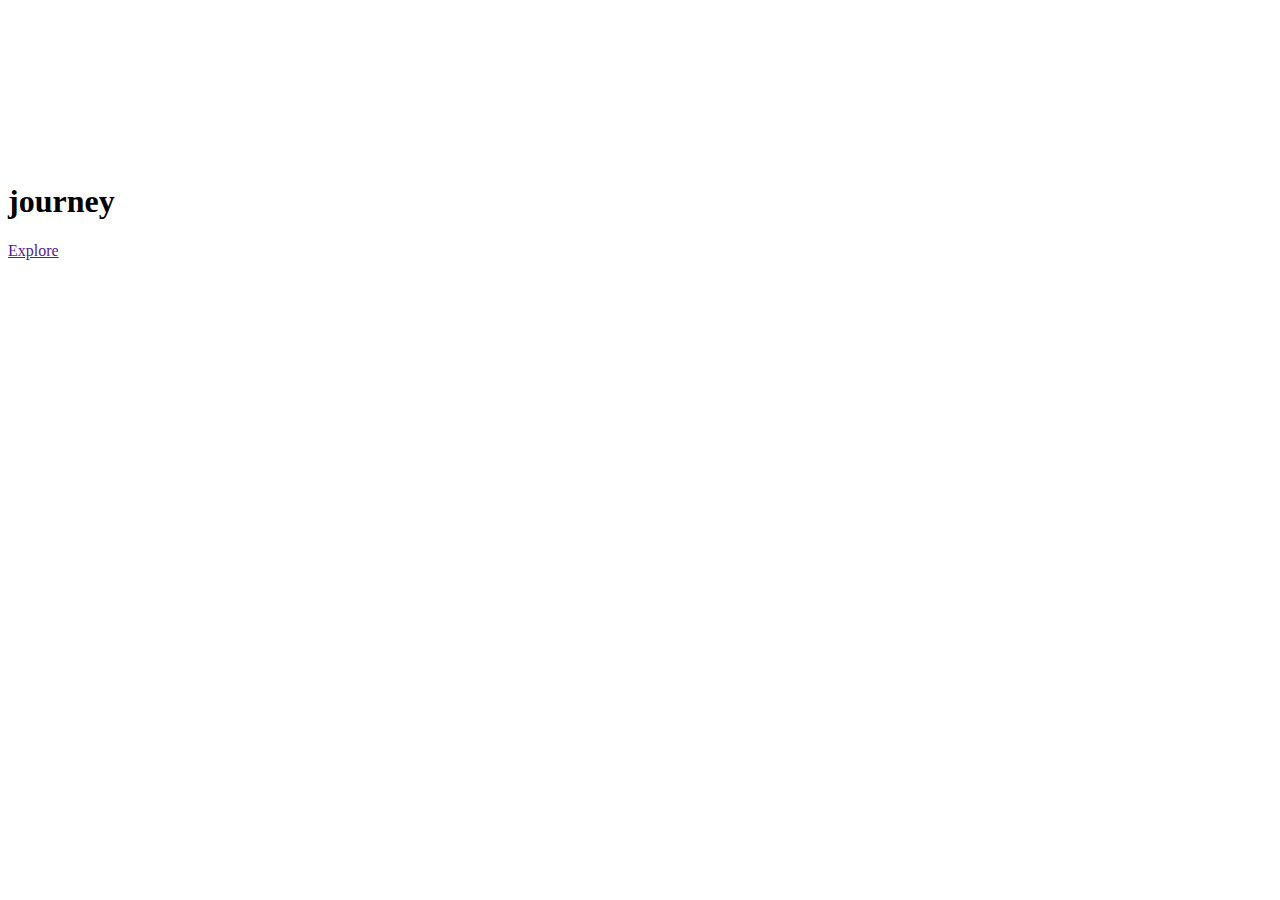
==== 01 - video-background-header/index.html @ aeb199e0 "Create project base files" ====
<!DOCTYPE html>
<html>
    <head> 
        <title>video-background-header</title>
        <link rel="stylesheet" href="style.css">
    </head>
    <body>
        <section class="hero">
            <video src="assets/back-video(1080p).mp4" autoplay loop muted plays-inline class="back-video"></video>

            <section>
                <h1>journey</h1>
                <a href="">Explore</a>
        </section>
    </body>
</html>
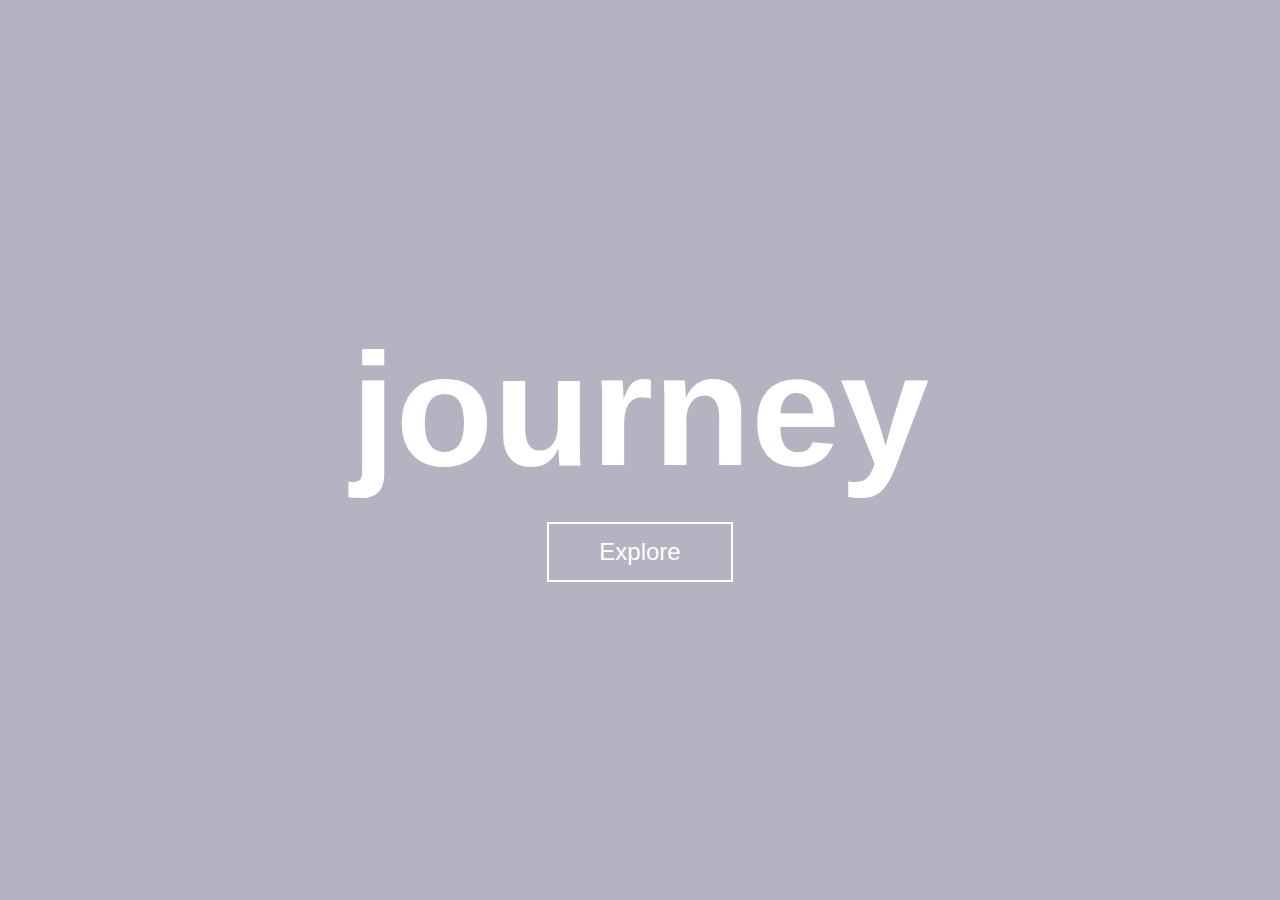
==== commit eea44fc6: "uploading the project files" ====
--- a/01 - video-background-header/index.html
+++ b/01 - video-background-header/index.html
@@ -8,9 +8,10 @@
         <section class="hero">
             <video src="assets/back-video(1080p).mp4" autoplay loop muted plays-inline class="back-video"></video>
 
-            <section>
+            <section class="content">
                 <h1>journey</h1>
                 <a href="">Explore</a>
+            </section>
         </section>
     </body>
 </html>--- a/01 - video-background-header/style.css
+++ b/01 - video-background-header/style.css
@@ -0,0 +1,65 @@
+* {
+    padding: 0;
+    margin: 0;
+    box-sizing: border-box;
+    font-family: sans-serif;
+}
+
+.hero {
+    width: 100%;
+    height: 100vh;
+    background-image:  linear-gradient(rgba(10, 3, 51, 0.3));
+    position: relative;
+    padding: 0 5%;
+    display: flex;
+    justify-content: center;
+    align-items: center;
+}
+
+.back-video {
+    position: absolute;
+    right: 0;
+    bottom: 0;
+    z-index: -1;
+}
+
+.content {
+    text-align: center;
+}
+
+.content h1 {
+    font-size: 160px;
+    color: white;
+    font-weight: 600;
+    transition: 0.5s;
+}
+
+.content h1:hover {
+    -webkit-text-stroke: 2px white;
+    color: transparent;
+}
+
+.content a {
+    text-decoration: none;
+    display: inline-block;
+    color: white;
+    font-size: 24px;
+    border: 2px solid white;
+    padding: 14px 50px;
+    margin-top: 20px;
+    transition: 0.5s;
+
+}
+
+.content a:hover {
+    background-color: white;
+    color: black;
+}
+
+/* CSS for screens with a width of less than 500px */
+@media only screen and (max-width: 600px) {
+    .content h1 {
+        font-size: 100px;
+    }
+  }
+  